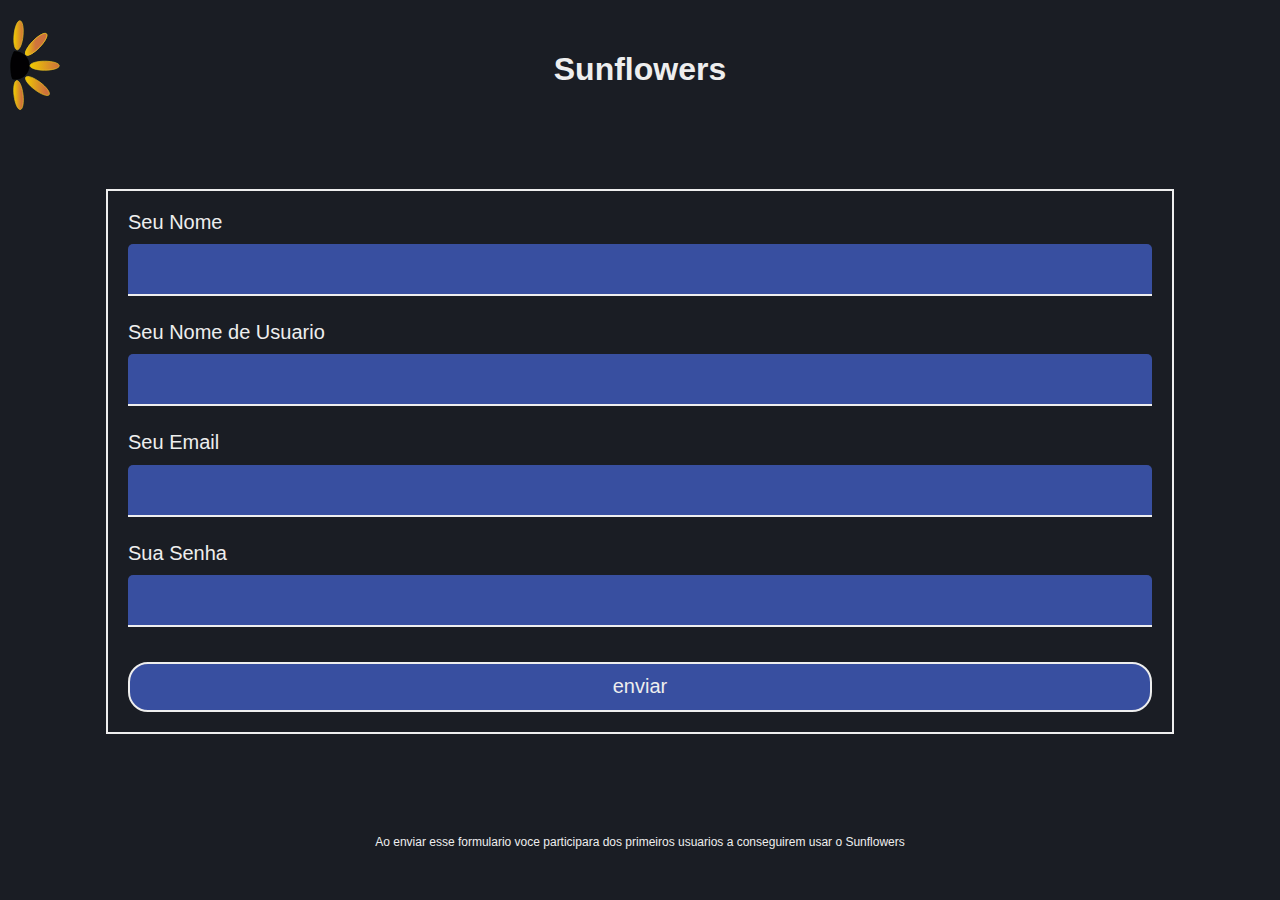
==== index.html @ ace09cfa "Add files via upload" ====
<!DOCTYPE html>
<html lang="en">
<head>
    <meta charset="UTF-8">
    <meta http-equiv="X-UA-Compatible" content="IE=edge">
    <meta name="viewport" content="width=device-width, initial-scale=1.0">
    <link rel="stylesheet" href="style.css">
    <link rel="shortcut icon" href="logo.svg" type="image/x-icon">
    <title>SunFlowers</title>
</head>
<body>
    <img src="./logo.svg" alt="">
    <h1> Sunflowers</h1>
    <form action="" method="post">
        <label for="nome">Seu Nome</label>
        <br>
        <input autocomplete="off" type="text" id="nome" name="nome">
        <br>
        <label for="username">Seu Nome de Usuario</label>
        <br>
        <input autocomplete="off" type="text" id="username" name="username">
        <br>
        <label for="email">Seu Email</label>
        <br>
        <input autocomplete="off" type="text" id="email" name="email">
        <br>
        <label for="senha">Sua Senha</label>
        <br>
        <input autocomplete="off" type="text" id="senha" name="senha">
        <br>
        <input type="submit" id="nome" name="name" value="enviar">
        <br>
    </form>
    <p>Ao enviar esse formulario voce participara dos primeiros usuarios a conseguirem usar o Sunflowers
    </p>
    <script src="./index.js"></script>
</body>
</html>
---- style.css ----
* {
    margin: 0;
    padding: 0;
}

body {
    width: 100vw;
    height: 100vh;
    background: #1A1D24;
    color: #eee;
    font-family: sans-serif;
    display: flex;
    align-items: center;
    flex-direction: column;
    justify-content: space-around;
}

form {
    width: 80%;
    border: 2px solid #eee;
    padding: 20px;
}

label {
    text-align: left;
    width: 100%;
    font-size: 20px;
}


input[type="text"] {
    padding: 10px;
    height: 30px;
    width: calc(100% - 20px);
    margin-bottom: 25px;
    margin-top: 1%;
    background: #384FA0;
    outline: none;
    border: none;
    border-radius: 5px 5px 0 0;
    border-bottom: 2px solid #eee;
    color: #eee;
    font-size: 18px;
}

input[type="text"]:focus {
    background: #5B7FFF;
    color: #000;
    border-bottom: 2px solid #444;

}

p {
    font-size: 12px;
    width: 80%;
    text-align: center;
}

img {
    position: absolute;
    top: 20px;
    left: 10px;
    width: 50px;
}

input[type="submit"]{
    width: 100%;
    height: 50px;
    border-radius: 20px;
    background: #384FA0;
    font-size: 20px;
    color: #eee;
    border: 2px solid #eee;
    margin-top: 10px;
}

.t-center{
    text-align: center;
}
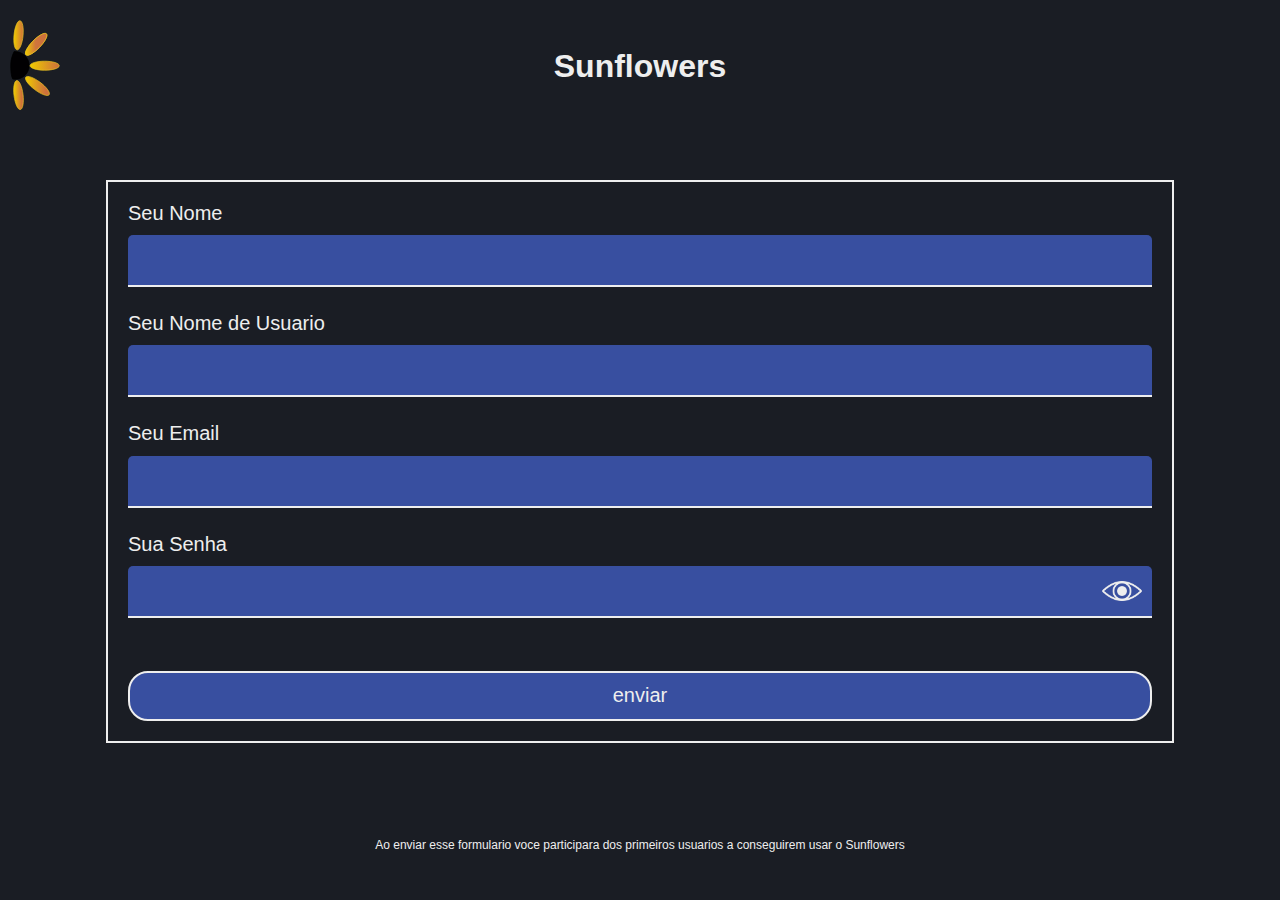
==== commit a371632e: "Add files via upload" ====
--- a/index.html
+++ b/index.html
@@ -14,19 +14,23 @@
     <form action="" method="post">
         <label for="nome">Seu Nome</label>
         <br>
-        <input autocomplete="off" type="text" id="nome" name="nome">
+        <input class="text-input" autocomplete="off" type="text" id="nome" name="nome">
         <br>
         <label for="username">Seu Nome de Usuario</label>
         <br>
-        <input autocomplete="off" type="text" id="username" name="username">
+        <input class="text-input" autocomplete="off" type="text" id="username" name="username">
         <br>
         <label for="email">Seu Email</label>
         <br>
-        <input autocomplete="off" type="text" id="email" name="email">
+        <input class="text-input" autocomplete="off" type="text" id="email" name="email">
         <br>
         <label for="senha">Sua Senha</label>
         <br>
-        <input autocomplete="off" type="text" id="senha" name="senha">
+        <div class="pass" >
+            
+            <input class="text-input" autocomplete="off" type="password" id="senha" name="senha">
+            <span class="pass-icon" onclick="pass()"><img id="img-pass" width="20px" height="" src="olho.png" alt=""></span>
+        </div>
         <br>
         <input type="submit" id="nome" name="name" value="enviar">
         <br>
--- a/style.css
+++ b/style.css
@@ -27,8 +27,12 @@
     font-size: 20px;
 }
 
-
-input[type="text"] {
+input {
+    margin: 0;
+    outline: none;
+    border: none;
+}
+.text-input{
     padding: 10px;
     height: 30px;
     width: calc(100% - 20px);
@@ -43,11 +47,25 @@
     font-size: 18px;
 }
 
-input[type="text"]:focus {
+.text-input:focus {
     background: #5B7FFF;
     color: #000;
     border-bottom: 2px solid #444;
+}
 
+.pass{
+    position: relative;
+}
+
+.pass-icon{
+    position: absolute;
+    top: -5px;
+    right: 60px;
+}
+
+.pass-icon img{
+    width: 40px;
+    height: 40px;
 }
 
 p {
